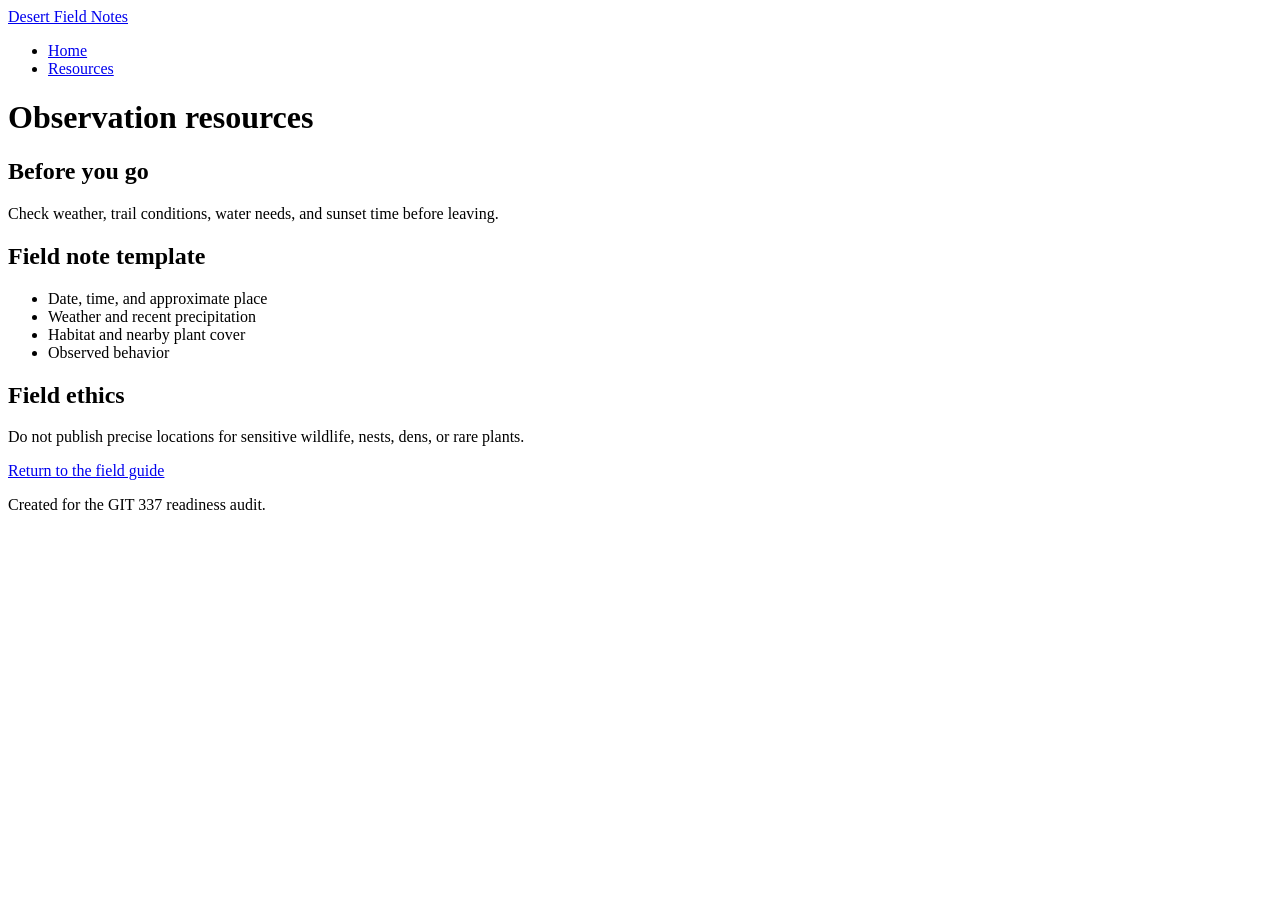
==== pages/resources.html @ 2e1337a5 "Initial commit" ====
<!doctype html>
<html lang="en">
  <head>
    <meta charset="utf-8">
    <meta name="viewport" content="width=device-width, initial-scale=1">
    <title>Resources | Desert Field Notes</title>
    <link rel="stylesheet" href="css/styles.css">
  </head>
  <body>
    <header class="site-header">
      <a class="site-name" href="index.html">Desert Field Notes</a>
      <nav aria-label="Primary navigation">
        <ul class="nav-list">
          <li><a href="index.html">Home</a></li>
          <li><a href="resources.html">Resources</a></li>
        </ul>
      </nav>
    </header>

    <main>
      <h1>Observation resources</h1>
      <section>
        <h2>Before you go</h2>
        <p>Check weather, trail conditions, water needs, and sunset time before leaving.</p>
      </section>

      <section id="notes">
        <h2>Field note template</h2>
        <ul>
          <li>Date, time, and approximate place</li>
          <li>Weather and recent precipitation</li>
          <li>Habitat and nearby plant cover</li>
          <li>Observed behavior</li>
        </ul>
      </section>

      <section id="ethics">
        <h2>Field ethics</h2>
        <p>Do not publish precise locations for sensitive wildlife, nests, dens, or rare plants.</p>
        <a class="button" href="../index.html">Return to the field guide</a>
      </section>
    </main>

    <footer>
      <p>Created for the GIT 337 readiness audit.</p>
    </footer>
  </body>
</html>
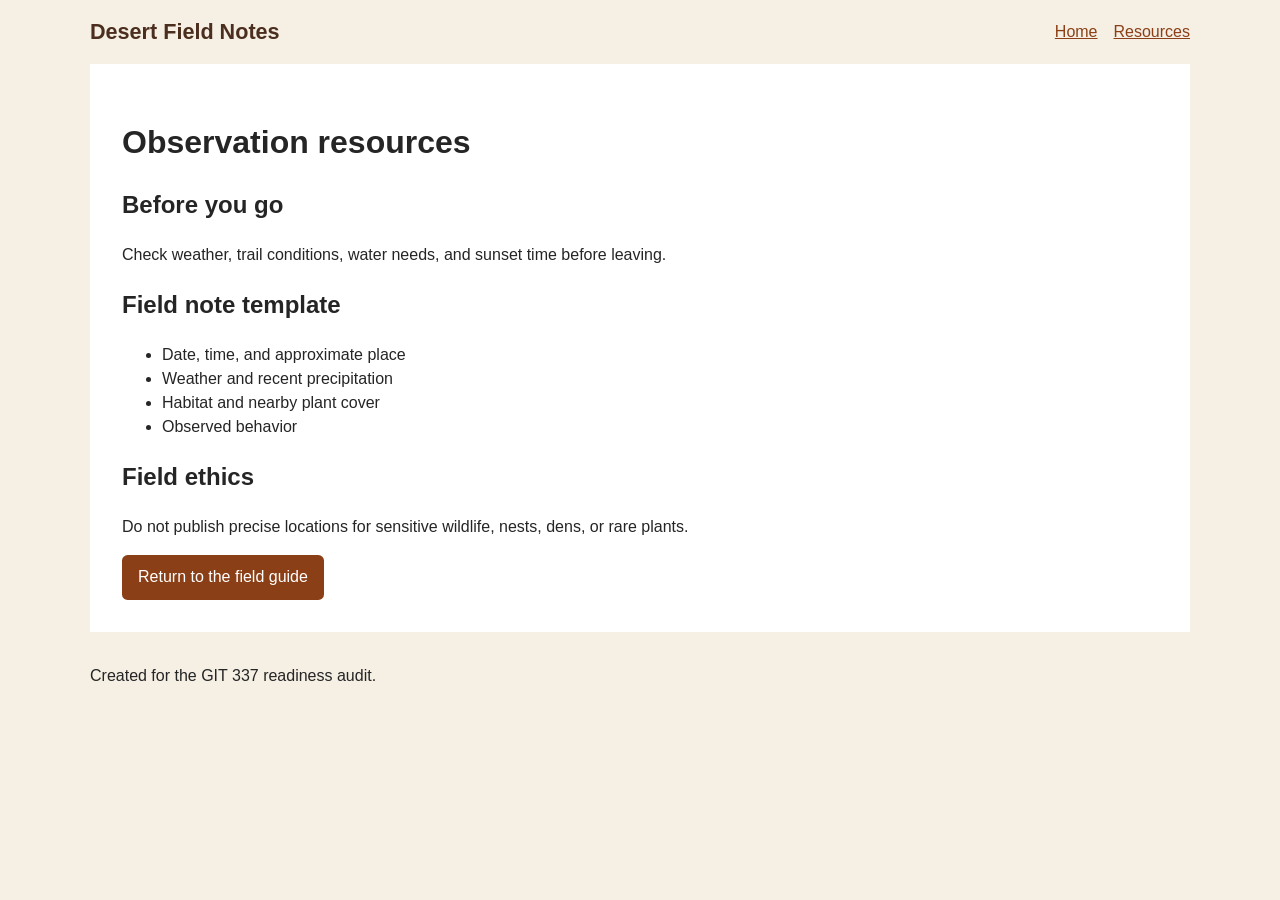
==== commit 7561a084: "more mobile testing" ====
--- a/pages/resources.html
+++ b/pages/resources.html
@@ -4,14 +4,14 @@
     <meta charset="utf-8">
     <meta name="viewport" content="width=device-width, initial-scale=1">
     <title>Resources | Desert Field Notes</title>
-    <link rel="stylesheet" href="css/styles.css">
+    <link rel="stylesheet" href="../css/styles.css">
   </head>
   <body>
     <header class="site-header">
-      <a class="site-name" href="index.html">Desert Field Notes</a>
+      <a class="site-name" href="../index.html">Desert Field Notes</a>
       <nav aria-label="Primary navigation">
         <ul class="nav-list">
-          <li><a href="index.html">Home</a></li>
+          <li><a href="../index.html">Home</a></li>
           <li><a href="resources.html">Resources</a></li>
         </ul>
       </nav>
--- a/css/styles.css
+++ b/css/styles.css
@@ -0,0 +1,115 @@
+* {
+  box-sizing: border-box;
+}
+
+body {
+  margin: 0;
+  color: #252525;
+  background: #f5efe4;
+  font-family: Arial, Helvetica, sans-serif;
+  line-height: 1.5;
+}
+
+a {
+  color: #8b3f16;
+}
+
+/*a:focus {
+  outline: none;
+}*/
+
+.site-header,
+main,
+footer {
+  width: 1100px;
+  margin-inline: auto;
+}
+
+.site-header {
+  display: flex;
+  align-items: center;
+  justify-content: space-between;
+  padding-block: 1rem;
+}
+
+.site-name {
+  color: #4b2e1d;
+  font-size: 1.35rem;
+  font-weight: 700;
+  text-decoration: none;
+}
+
+.nav-list {
+  display: flex;
+  gap: 1rem;
+  margin: 0;
+  padding: 0;
+  list-style: none;
+}
+
+main {
+  padding: 2rem;
+  background: #fff;
+}
+
+.lede {
+  max-width: 60ch;
+  font-size: 1.2rem;
+}
+
+.intro img {
+  display: block;
+  width: 100%;
+  max-width: 42rem;
+  height: auto;
+}
+
+.cards {
+  display: grid;
+  grid-template-columns: repeat(3, 360px);
+  gap: 1.25rem;
+  margin-top: 2rem;
+}
+
+.cards > h2 {
+  grid-column: 1 / -1;
+}
+
+.card {
+  padding: 1rem;
+  border: 1px solid #cbbba5;
+  border-radius: .5rem;
+  background: #fffaf2;
+}
+
+#featured-card {
+  background: #f4d7a1;
+}
+
+.featured {
+  background: #dce9d5;
+}
+
+.button {
+  display: inline-block;
+  padding: .65rem 1rem;
+  color: white;
+  background: #8b3f16;
+  border-radius: .35rem;
+  text-decoration: none;
+}
+
+footer {
+  padding-block: 1rem 2rem;
+}
+
+@media (min-width: 700px) and (max-width: 500px) {
+  .site-header {
+    flex-direction: column;
+    align-items: flex-start;
+  }
+
+  .cards {
+    grid-template-columns: 1fr;
+  }
+}
